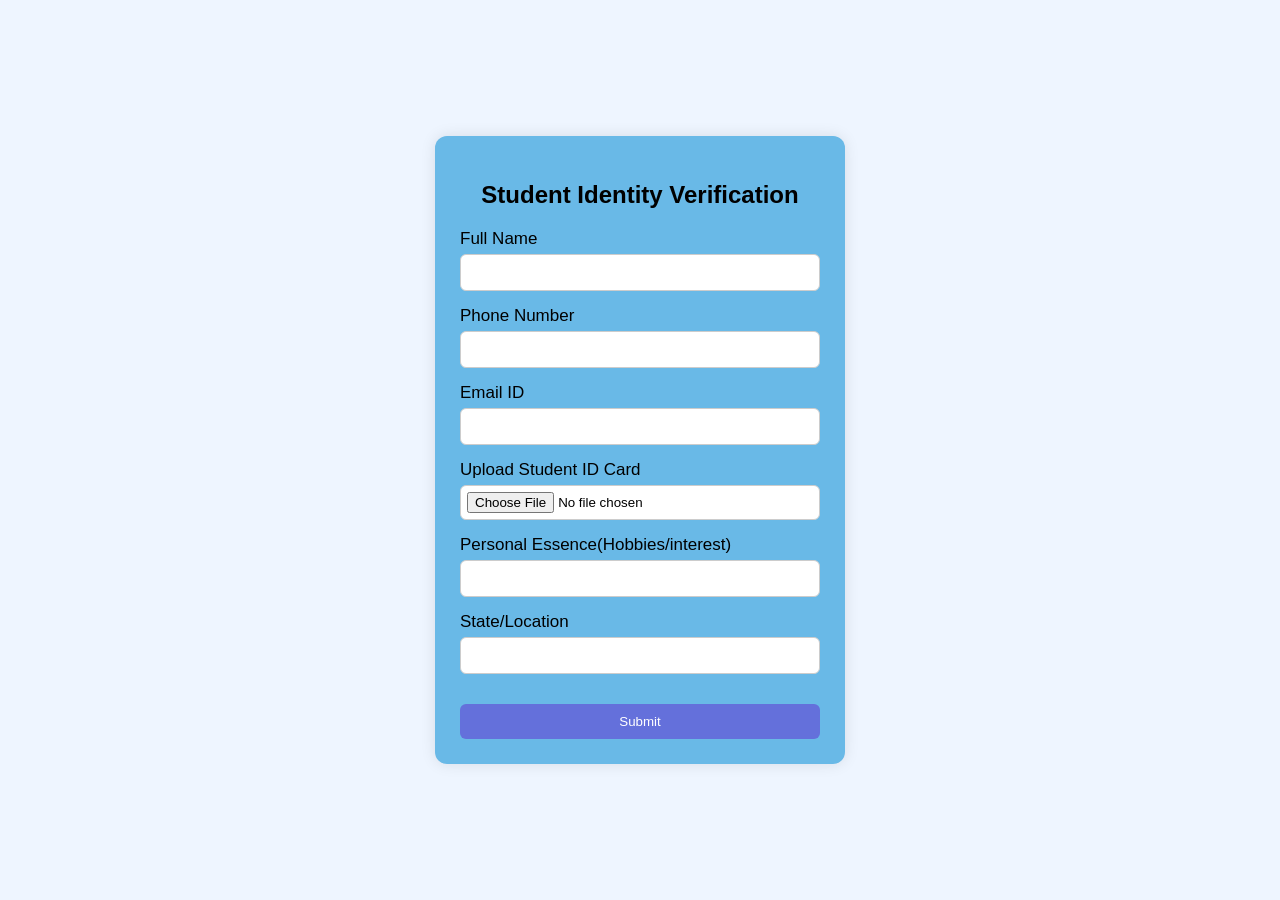
==== signup.html @ e481d7cb "removed Mymentor folder" ====
<!DOCTYPE html>
<html lang="en">
<head>
    <title>Mymentor.in - Student Verification</title>
    <link rel="stylesheet" href="signup.css">
</head>
<body>
     <p id="successMessage"
        class="success-message">
        Submitted Successfully✅
      </p>
<div class="container">

    <!-- FORM SECTION -->
    <div id="form-section">
        <h2>Student Identity Verification</h2>
        <form id="signupForm" autocomplete="off"
        <div class="form-group">
                  <label>Full Name</label>
                  <input type="text" id="name">
        </div>
       <div class="form-group">
           <label>Phone Number</label>
           <input type="text" id="phone">
       </div>
        
       <div class="form-group">
        <label>Email ID</label>
        <input type="email" id="email" required>
        </div>


         <div class="form-group">
        <label>Upload Student ID Card</label>
        <input type="file" id="idPhoto">
         </div>

          <div class="form-group">
           <label>Personal Essence(Hobbies/interest)</label>
           <input type="text" id="hobby">
           </div>
    

           <div class="form-group">
        <label>State/Location</label>
        <input type="text" id="state">
          </div>
          
          </form>

        <button onclick="submitForm()">Submit</button>
    </div>

 

</div>

<script src="signup.js"></script>
</body>
</html>
---- signup.css ----
body {
    margin: 0;
    font-family: Arial, sans-serif;
    background-color: #eef5ff;
    display: flex;
    justify-content: center;
    align-items: center;
    height: 100vh;
}

.container {
    background: rgb(105, 185, 231);
    padding: 25px;
    width: 360px;
    border-radius: 12px;
    box-shadow: 0 0 15px rgba(0,0,0,0.1);
}

h2 {
    text-align: center;
    margin-bottom: 20px;
    font-weight: bolder;
}
label {
    font-size: 17px;   /* Increase or decrease as you want */
    font-weight: 500;
    display: block;
    /* margin-top: 5px; */
    margin : 15px 0 5px 0;
    font-style: normal;
}

input {
    width: 100%;
    padding: 10px;
    /* margin: 5px 0; */
    border-radius: 6px;
    border: 1px solid #ccc;
    /* margin-bottom: 2px; */
    box-sizing: border-box;
}

button {
    width: 100%;
    padding: 10px;
    margin-top: 20px;
    background-color: #6470db;
    color: white;
    border: none;
    border-radius: 6px;
    cursor: pointer;
}

button:hover {
    background-color: #567bc9;
}

#scan-status {
    text-align: center;
    font-weight: bold;
    margin-top: 8px;
}
input[type="file"]{
    background-color: white;
    padding: 6px;
}
.form-group{
    margin-bottom: 10px;
}
.success-message {
    display: none;
    position: fixed;
    top: 20px;
    left: 50%;
    transform: translateX(-50%);
    background: #d4edda;
    background-color: whitesmoke;
    
    padding: 12px 25px;
    border-radius: 8px;
    font-weight: bold;
    box-shadow: 0 4px 10px rgba(0,0,0,0.1);
    z-index: 1000;
}
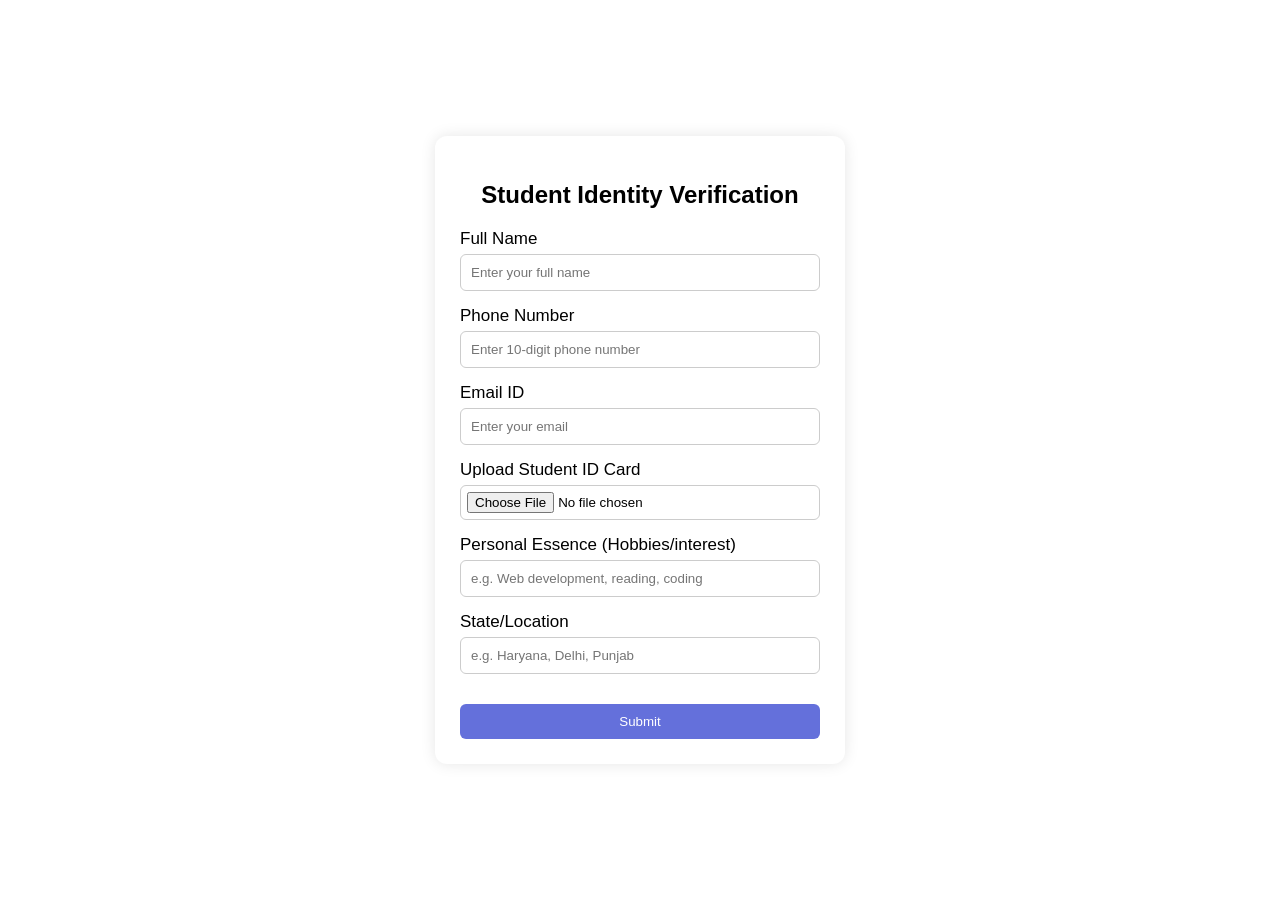
==== commit d7baecd7: "Save verification page changes" ====
--- a/signup.html
+++ b/signup.html
@@ -2,53 +2,75 @@
 <html lang="en">
 <head>
     <title>Mymentor.in - Student Verification</title>
-    <link rel="stylesheet" href="signup.css">
+    <link rel="stylesheet" href="signup.css?v=2">
 </head>
 <body>
-     <p id="successMessage"
+     <!-- <p id="successMessage"
         class="success-message">
         Submitted Successfully✅
-      </p>
+      </p>  -->
 <div class="container">
 
     <!-- FORM SECTION -->
     <div id="form-section">
         <h2>Student Identity Verification</h2>
-        <form id="signupForm" autocomplete="off"
-        <div class="form-group">
-                  <label>Full Name</label>
-                  <input type="text" id="name">
-        </div>
-       <div class="form-group">
-           <label>Phone Number</label>
-           <input type="text" id="phone">
-       </div>
-        
-       <div class="form-group">
-        <label>Email ID</label>
-        <input type="email" id="email" required>
-        </div>
 
+          <p id="successMessage"
+           class="success-message">
+             Submitted Successfully✅
+      </p> 
 
-         <div class="form-group">
-        <label>Upload Student ID Card</label>
-        <input type="file" id="idPhoto">
-         </div>
+     
 
-          <div class="form-group">
-           <label>Personal Essence(Hobbies/interest)</label>
-           <input type="text" id="hobby">
-           </div>
+         <form id="signupForm" autocomplete="off" onsubmit="event.preventDefault(); submitForm();">
     
+    <!-- 1. Full Name -->
+    <div class="form-group">
+        <label for="name">Full Name</label>
+        <input type="text" id="name" placeholder="Enter your full name">
+        <small id="nameError" class="error-text"></small>
+    </div>
 
-           <div class="form-group">
-        <label>State/Location</label>
-        <input type="text" id="state">
-          </div>
-          
-          </form>
+    <!-- 2. Phone Number -->
+    <div class="form-group">
+        <label for="phone">Phone Number</label>
+        <input type="tel" id="phone" placeholder="Enter 10-digit phone number" maxlength="10">
+        <small id="phoneError" class="error-text"></small>
+    </div>
 
-        <button onclick="submitForm()">Submit</button>
+    <!-- 3. Email ID -->
+    <div class="form-group">
+        <label for="email">Email ID</label>
+        <input type="email" id="email" placeholder="Enter your email">
+        <small id="emailError" class="error-text"></small>
+    </div>
+
+    <!-- 4. Upload Student ID Card -->
+    <div class="form-group">
+        <label for="idPhoto">Upload Student ID Card</label>
+        <input type="file" id="idPhoto" accept="image/*,.pdf">
+        <small id="fileError" class="error-text"></small>
+    </div>
+
+    <!-- 5. Personal Essence (Hobbies) -->
+    <div class="form-group">
+        <label for="hobby">Personal Essence (Hobbies/interest)</label>
+        <input type="text" id="hobby" placeholder="e.g. Web development, reading, coding">
+        <small id="hobbyError" class="error-text"></small>
+    </div>
+
+    <!-- 6. State/Location -->
+    <div class="form-group">
+        <label for="state">State/Location</label>
+        <input type="text" id="state" placeholder="e.g. Haryana, Delhi, Punjab">
+        <small id="stateError" class="error-text"></small>
+    </div>
+
+    <button type="submit" id="submitBtn" class="submit-btn">Submit</button>
+
+</form>
+   
+   
     </div>
 
  
@@ -57,4 +79,4 @@
 
 <script src="signup.js"></script>
 </body>
-</html>+</html>
--- a/signup.css
+++ b/signup.css
@@ -1,7 +1,7 @@
 body {
     margin: 0;
     font-family: Arial, sans-serif;
-    background-color: #eef5ff;
+    background-color: white;
     display: flex;
     justify-content: center;
     align-items: center;
@@ -9,7 +9,7 @@
 }
 
 .container {
-    background: rgb(105, 185, 231);
+    background: white;
     padding: 25px;
     width: 360px;
     border-radius: 12px;
@@ -67,18 +67,49 @@
 .form-group{
     margin-bottom: 10px;
 }
+
+/* Ensure the parent container is relative so the pop-up positions inside it */
+#form-section, .container {
+    position: relative; 
+}
+
+/* Floating Top Pop-up Banner */
+/* Floating Top-Right Notification Toast */
 .success-message {
     display: none;
     position: fixed;
-    top: 20px;
-    left: 50%;
-    transform: translateX(-50%);
-    background: #d4edda;
-    background-color: whitesmoke;
-    
-    padding: 12px 25px;
-    border-radius: 8px;
-    font-weight: bold;
-    box-shadow: 0 4px 10px rgba(0,0,0,0.1);
-    z-index: 1000;
+    top: 25px;
+    right: 25px;
+    background-color: #10B981;             /* Modern emerald green */
+    color: #ffffff;
+    padding: 14px 22px;
+    border-radius: 10px;
+    font-size: 15px;
+    font-weight: 600;
+    box-shadow: 0 10px 25px -5px rgba(0, 0, 0, 0.2);
+    z-index: 10000;                        /* Sits on top of everything */
+    animation: slideIn 0.3s ease-out;
+}
+
+/* Smooth Slide-In Animation */
+@keyframes slideIn {
+    from {
+        transform: translateY(-20px);
+        opacity: 0;
+    }
+    to {
+        transform: translateY(0);
+        opacity: 1;
+    }
+}
+
+/* High-Contrast Error Text */
+.error-text {
+    display: none;                  /* Hidden until JS activates it */
+    color: #dc2626;                 /* Bold red color */
+    font-size: 13px;
+    font-weight: 600;               /* Semi-bold so it stands out */
+    margin-top: 6px;
+    margin-bottom: 2px;
+    letter-spacing: 0.2px;
 }
